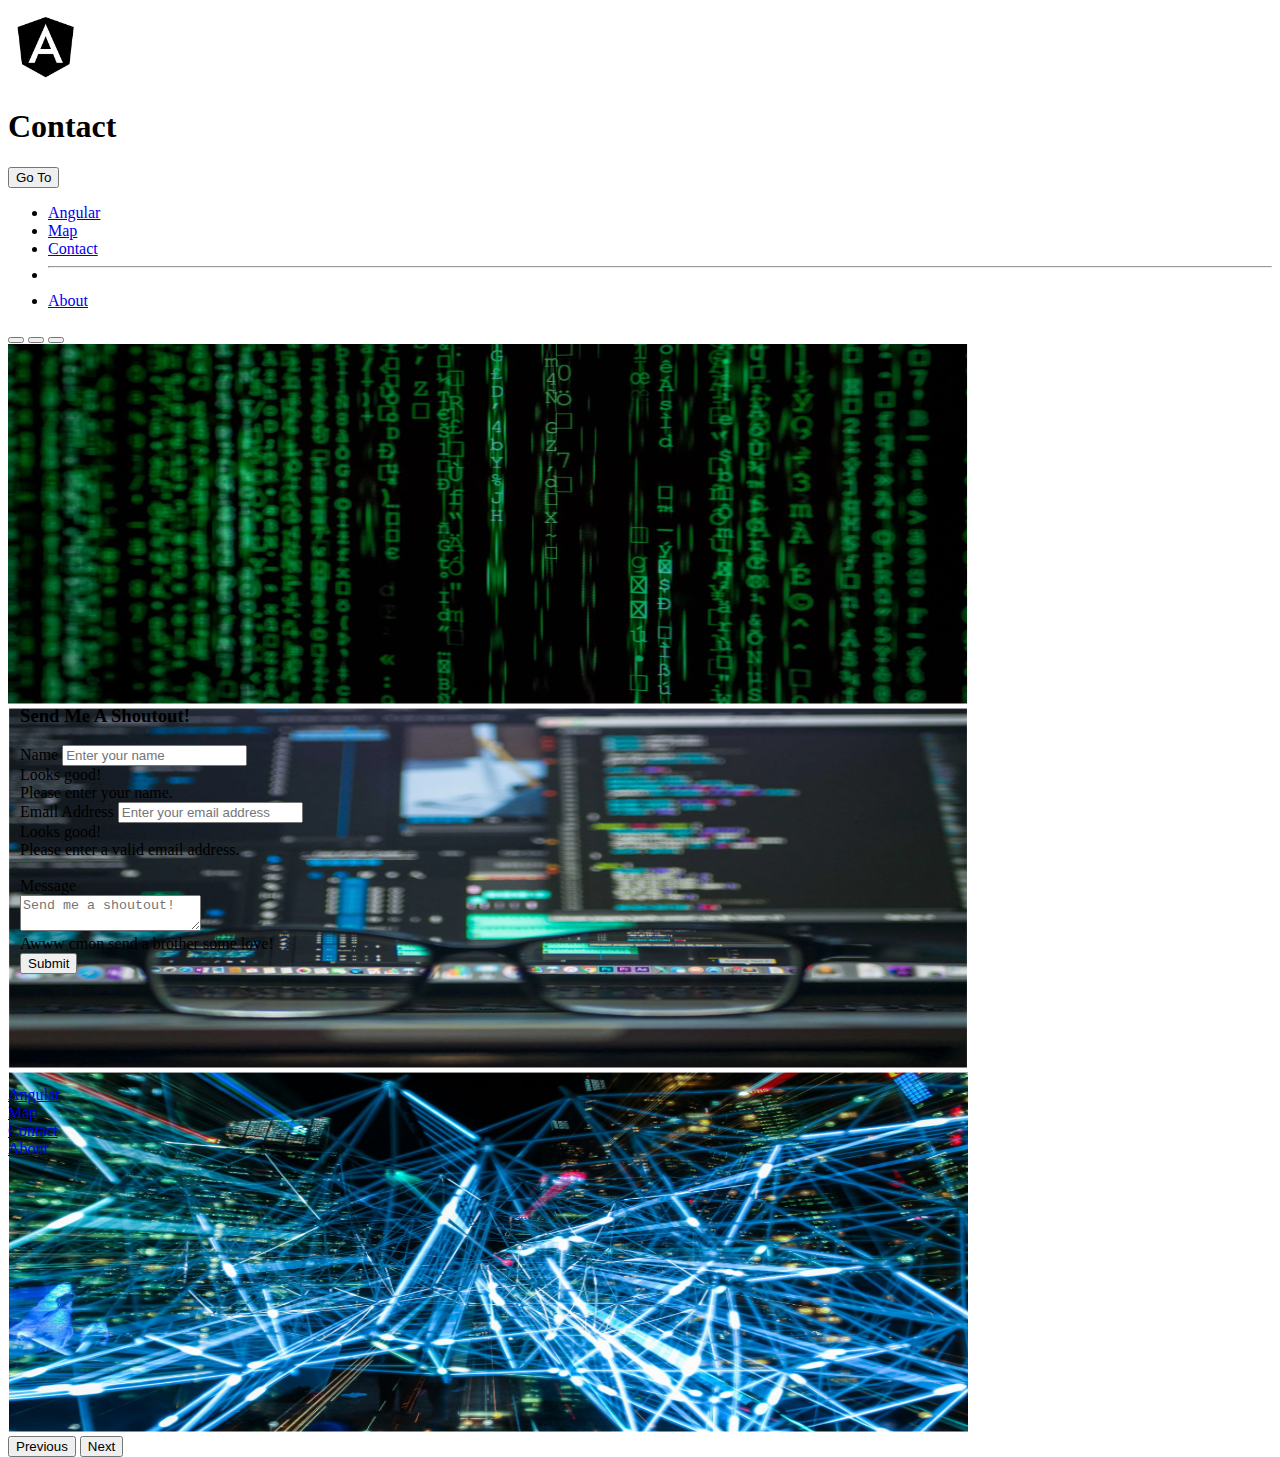
==== contact.html @ 241ca9e9 "initial commit" ====
<!DOCTYPE html>
<html lang="en">

<head>
    <meta charset="utf-8">
    <title>mvp11</title>
    <meta name="viewport" content="width=device-width, initial-scale=1">
    <link href="https://cdn.jsdelivr.net/npm/bootstrap@5.0.1/dist/css/bootstrap.min.css" rel="stylesheet"
        integrity="sha384-+0n0xVW2eSR5OomGNYDnhzAbDsOXxcvSN1TPprVMTNDbiYZCxYbOOl7+AMvyTG2x" crossorigin="anonymous">
    <script src="https://cdn.jsdelivr.net/npm/@popperjs/core@2.9.2/dist/umd/popper.min.js"
        integrity="sha384-IQsoLXl5PILFhosVNubq5LC7Qb9DXgDA9i+tQ8Zj3iwWAwPtgFTxbJ8NT4GN1R8p"
        crossorigin="anonymous"></script>
    <script src="https://cdn.jsdelivr.net/npm/bootstrap@5.0.1/dist/js/bootstrap.min.js"
        integrity="sha384-Atwg2Pkwv9vp0ygtn1JAojH0nYbwNJLPhwyoVbhoPwBhjQPR5VtM2+xf0Uwh9KtT"
        crossorigin="anonymous"></script>
    <link rel="stylesheet" href="assets/styles.css">
</head>

<body>
    <div class="container-xl">
        <div class="container-fluid">
            <div id="header" class="row align-items-center" height="15%">
                <div class="col mw-20">
                    <a class="navbar-brand" href="./index.html">
                        <img class="img-responsive" src="assets/images/ng_logo.png" width="75" alt="ng_logo" />
                    </a>
                </div>
                <div class="col">
                    <h1>Contact</h1>
                </div>
                <div class="col">
                    <div class="nav-item dropdown">
                        <button class="btn btn-dark dropdown-toggle" type="button" id="GoToBtn"
                            data-bs-toggle="dropdown" aria-expanded="false">
                            Go To
                        </button>
                        <ul class="dropdown-menu dropdown-menu-dark" aria-labelledby="GoToBtn">
                            <li><a class="dropdown-item" href="./ng.html">Angular</a></li>
                            <li><a class="dropdown-item" href="./map.html">Map</a></li>
                            <li><a class="dropdown-item active" href="./contact.html">Contact</a></li>
                            <li>
                                <hr class="dropdown-divider" />
                            </li>
                            <li><a class="dropdown-item" href="./index.html">About</a></li>
                        </ul>
                    </div>
                </div>
            </div>
        </div>
        <div class="container-fluid">
            <div id="carousel" class="carousel slide carousel-fade align-items-center" data-bs-ride="carousel">
                <div class="carousel-indicators">
                    <button type="button" data-bs-target="#carousel" data-bs-slide-to="0" class="active"
                        aria-current="true" aria-label="Slide 1"></button>
                    <button type="button" data-bs-target="#carousel" data-bs-slide-to="1" aria-label="Slide 2"></button>
                    <button type="button" data-bs-target="#carousel" data-bs-slide-to="2" aria-label="Slide 3"></button>
                </div>
                <div class="carousel-inner">
                    <div class="carousel-item active" data-bs-interval="10000">
                        <img src="assets/images/c1.png" class="d-block carouselimg" alt="carousel1">

                    </div>
                    <div class="carousel-item" data-bs-interval="2000">
                        <img src="assets/images/c2.png" class="d-block carouselimg" alt="carousel2">

                    </div>
                    <div class="carousel-item">
                        <img src="assets/images/c3.png" class="d-block carouselimg" alt="carousel3">

                    </div>
                </div>
                <button class="carousel-control-prev" type="button" data-bs-target="#carousel" data-bs-slide="prev">
                    <span class="carousel-control-prev-icon" aria-hidden="true"></span>
                    <span class="visually-hidden">Previous</span>
                </button>
                <button class="carousel-control-next" type="button" data-bs-target="#carousel" data-bs-slide="next">
                    <span class="carousel-control-next-icon" aria-hidden="true"></span>
                    <span class="visually-hidden">Next</span>
                </button>
            </div>
        </div>
        <div class="container-fluid" id="mid_contact">
            <div class="row w-100 align-items-center">
                <div class="col w-5"></div>
                <div class="col w-90 formcol">
                    <h3><strong>Send Me A Shoutout!</strong></h3>
                    <form id="contactform">
                        <div class="mb-3">
                            <label for="InputName" class="form-label">Name</label>
                            <input type="name" class="form-control" placeholder="Enter your name" id="InputName" aria-describedby="name"
                                required>
                            <div class="valid-feedback">Looks good!</div>
                            <div class="invalid-feedback">Please enter your name.</div>
                    
                            <label for="InputEmail" class="form-label">Email Address</label>
                            <input type="email" class="form-control" placeholder="Enter your email address" id="InputEmail"
                                aria-describedby="emailHelpInLine" required>
                            <div class="valid-feedback">Looks good!</div>
                            <div class="invalid-feedback">Please enter a valid email address.</div>
                        </div>
                    
                        <br />
                    
                        <div class="input-group">
                            <div class="input-group-prepend">
                                <span class="input-group-text">Message</span>
                            </div>
                            <textarea class="form-control" placeholder="Send me a shoutout!" aria-label="Message" required></textarea>
                            <div class="invalid-feedback">Awww cmon send a brother some love!</div>
                        </div>
                    
                        <button type="submit" class="btn btn-dark">Submit</button>
                    </form>
                </div>
                <div class="col w-5"></div>
            </div>
            
        </div>
    </div>
</body>
<footer class="container-xl">
    <nav class="container-fluid row align-items-center">
        <div class="col"></div>
        <div class="col">
            <a href="./ng.html">Angular</a>
        </div>
        <div class="col">
            <a href="./map.html">Map</a>
        </div>
        <div class="col">
            <a href="./contact.html">Contact</a>
        </div>
        <div class="col">
            <a href="./index.html">About</a>
        </div><div class="col"></div>
        <div class="col"></div>
    </nav>
</footer>

</html>
---- assets/styles.css ----
.carousel,
.carouselimg {
  width: 960px;
  height: 360px;
}
#mid_about,
#mid_contact,
#mid_map,
#mid_ng {
  display: flex;
  height: 400px;
  width: 1000px;
  padding-left: 12px !important;
  margin-left: 0 !important;
}
#aboutleft {
  width: 225px !important;
  text-align: left !important;
  border: 1px solid black;
}
#aboutright {
  width: 735px !important;
  text-align: left !important;
  border: 1px solid black;
  padding: 0 !important;
  margin: 0 !important;
}
#myface {
  height: 120px !important;
  padding: 2px;
}
#aboutrightTop {
  width: 100% !important;
  display: flex;
}
#aboutList {
  padding: 12px;
  width: 30%;
  text-align: left !important;
}
#aboutrightBottom {
  width: 100%;
}
/* #formrow {
  border: 1px solid black !important;
} */
#contactform {
  text-align: justify !important;
  width: 550px !important;
}
#mid_ng {
  flex-wrap: wrap;
}
.ngCard {
  height: 150px !important;
  width: 138px !important;
  margin: 10px !important;
  border: 1px solid darkslategrey;
  text-align: center;
}
footer {
  display: flex;
}
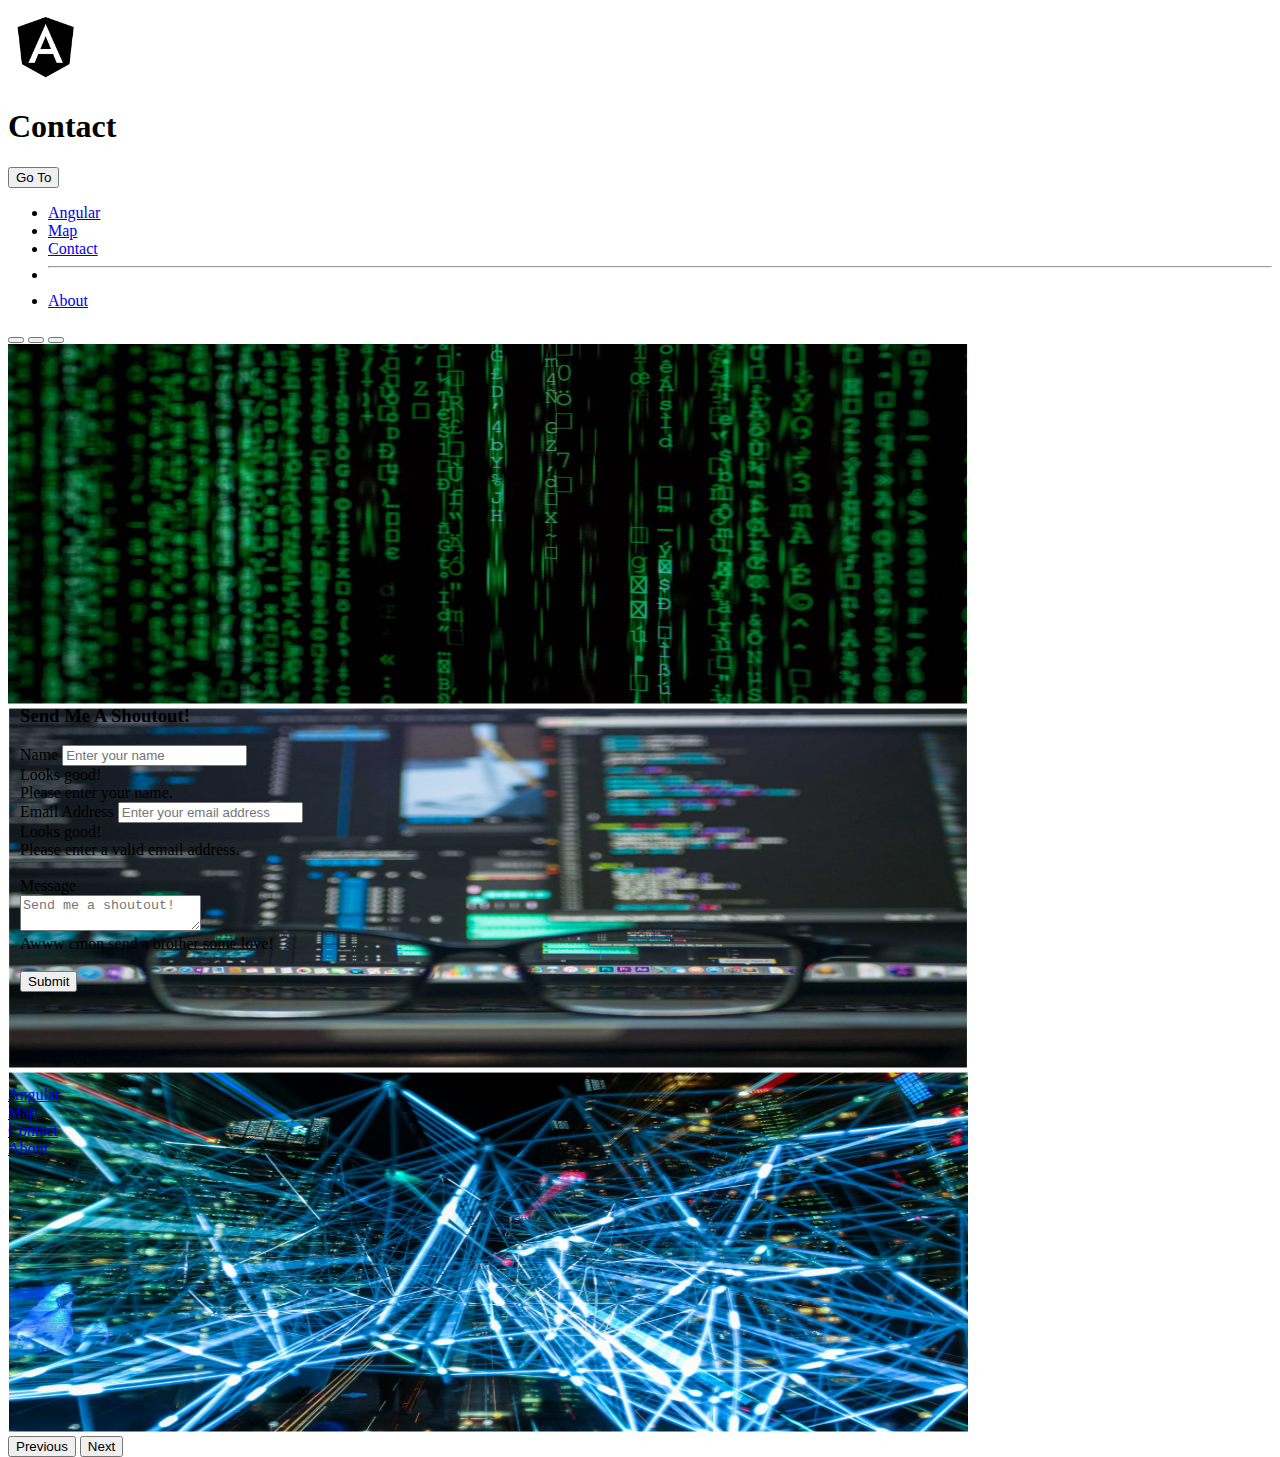
==== commit b83599e4: "MORE responsiveness updates" ====
--- a/contact.html
+++ b/contact.html
@@ -57,15 +57,15 @@
                 </div>
                 <div class="carousel-inner">
                     <div class="carousel-item active" data-bs-interval="10000">
-                        <img src="assets/images/c1.png" class="d-block carouselimg" alt="carousel1">
+                        <img src="assets/images/c1.png" class="img-fluid d-block carouselimg" alt="carousel1">
 
                     </div>
                     <div class="carousel-item" data-bs-interval="2000">
-                        <img src="assets/images/c2.png" class="d-block carouselimg" alt="carousel2">
+                        <img src="assets/images/c2.png" class="img-fluid d-block carouselimg" alt="carousel2">
 
                     </div>
                     <div class="carousel-item">
-                        <img src="assets/images/c3.png" class="d-block carouselimg" alt="carousel3">
+                        <img src="assets/images/c3.png" class="img-fluid d-block carouselimg" alt="carousel3">
 
                     </div>
                 </div>
@@ -108,9 +108,10 @@
                             <textarea class="form-control" placeholder="Send me a shoutout!" aria-label="Message" required></textarea>
                             <div class="invalid-feedback">Awww cmon send a brother some love!</div>
                         </div>
-                    
+                        <br />
                         <button type="submit" class="btn btn-dark">Submit</button>
                     </form>
+                    <br />
                 </div>
                 <div class="col w-5"></div>
             </div>
